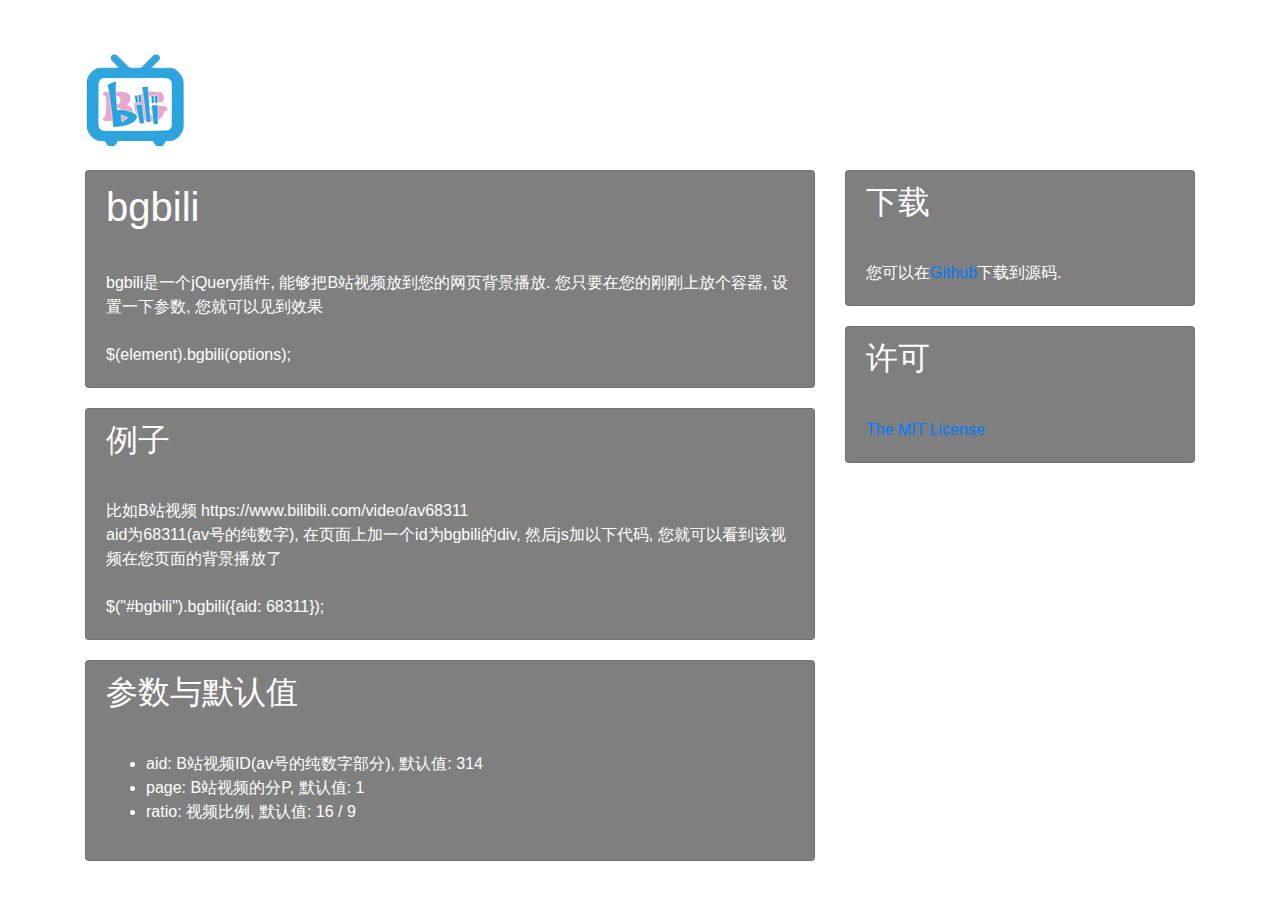
==== docs/index.html @ cc966fa6 "docs" ====
<html lang="en">
<head>
<meta charset="UTF-8">
<meta name="viewport" content="width=device-width, initial-scale=1.0">
<meta http-equiv="X-UA-Compatible" content="ie=edge">
<title>bgbili</title>
<link rel="stylesheet" href="../src/css/bgbili.css">
<link rel="stylesheet" href="https://cdn.jsdelivr.net/npm/bootstrap@4.3.1/dist/css/bootstrap.min.css" integrity="sha256-YLGeXaapI0/5IgZopewRJcFXomhRMlYYjugPLSyNjTY=" crossorigin="anonymous">
<link rel="stylesheet" href="./css/style.css">
<script src="https://cdn.jsdelivr.net/npm/jquery@3.4.1/dist/jquery.min.js" integrity="sha256-CSXorXvZcTkaix6Yvo6HppcZGetbYMGWSFlBw8HfCJo=" crossorigin="anonymous"></script>
<script src="../src/js/bgbili.js"></script>
</head>
<body>
	<div id="bgbili"></div>

	<div id="wrap" class="container">
		<div class="logo">
			<img src="./images/bgbili.png" alt="bgbili">
		</div>
		<div class="row">
			<div class="col col-md-8">
				<div class="card">
					<div class="card-title"><h1>bgbili</h1></div>
					<div class="card-body">bgbili是一个jQuery插件, 能够把B站视频放到您的网页背景播放. 您只要在您的刚刚上放个容器, 设置一下参数, 您就可以见到效果<br><br>$(element).bgbili(options);</div>
				</div>
				<div class="card">
					<div class="card-title"><h2>例子</h2></div>
					<div class="card-body">比如B站视频 https://www.bilibili.com/video/av68311<br>aid为68311(av号的纯数字), 在页面上加一个id为bgbili的div, 然后js加以下代码, 您就可以看到该视频在您页面的背景播放了<br><br>$("#bgbili").bgbili({aid: 68311});</div>
				</div>
				<div class="card">
					<div class="card-title"><h2>参数与默认值</h2></div>
					<div class="card-body">
						<ul>
							<li>aid: B站视频ID(av号的纯数字部分), 默认值: 314</li>
							<li>page: B站视频的分P, 默认值: 1</li>
							<li>ratio: 视频比例, 默认值: 16 / 9</li>
						</ul>
					</div>
				</div>
			</div>
			<div class="col col-md-4">
				<div class="card">
					<div class="card-title"><h2>下载</h2></div>
					<div class="card-body">您可以在<a href="https://github.com/swearl/bgbili/">Github</a>下载到源码.</div>
				</div>
				<div class="card">
					<div class="card-title"><h2>许可</h2></div>
					<div class="card-body"><a href="https://opensource.org/licenses/mit-license.php">The MIT License</a></div>
				</div>
			</div>
		</div>
	</div>

<script>
$(function() {
	$("#bgbili").bgbili({aid: 68311});
});
</script>
</body>
</html>
---- src/css/bgbili.css ----
.bgbili-player {
	top: 0;
	left: 0;
	right: 0;
	bottom: 0;
	position: fixed;
	overflow: hidden;
	z-index: 1;
}
.bgbili-player video {
	position: absolute;
}
.bgbili-mask {
	top: 0;
	left: 0;
	right: 0;
	bottom: 0;
	position: fixed;
	z-index: 2;
}
---- docs/css/style.css ----
#wrap {
	padding-top: 50px;
	padding-bottom: 50px;
	position: relative;
	z-index: 100;
}
#wrap .logo {
	margin-bottom: 20px;
}
#wrap .card {
	background-color: rgba(0, 0, 0, 0.5);
	color: #fff;
}
#wrap .card .card-title {
	padding: 0 1.25rem;
	margin-top: .75rem;
}
.card +  .card {
	margin-top: 20px;
}
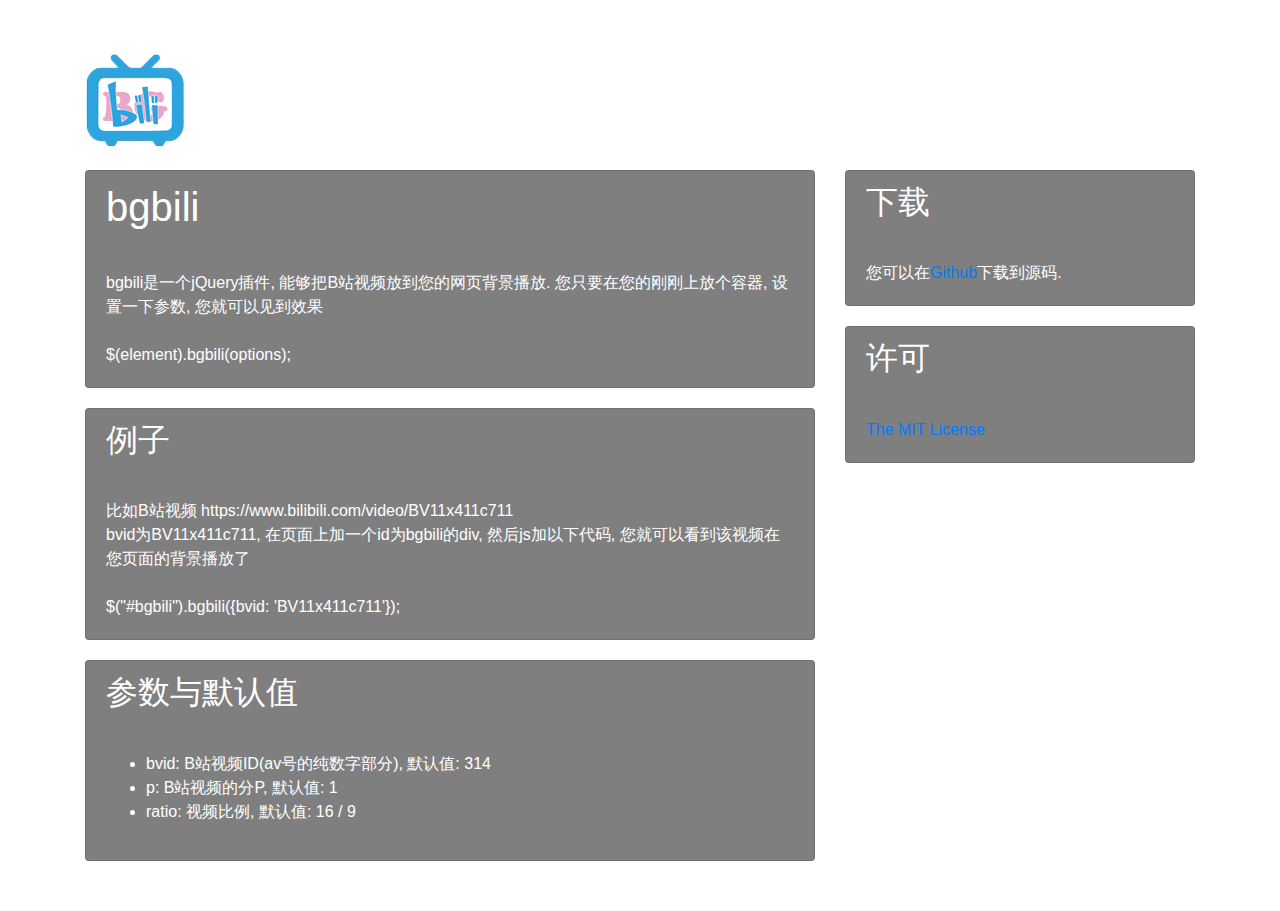
==== commit 2e2b525e: "使用JsonBird解决跨域问题" ====
--- a/docs/index.html
+++ b/docs/index.html
@@ -1,60 +1,84 @@
 <html lang="en">
-<head>
-<meta charset="UTF-8">
-<meta name="viewport" content="width=device-width, initial-scale=1.0">
-<meta http-equiv="X-UA-Compatible" content="ie=edge">
-<title>bgbili</title>
-<link rel="stylesheet" href="../src/css/bgbili.css">
-<link rel="stylesheet" href="https://cdn.jsdelivr.net/npm/bootstrap@4.3.1/dist/css/bootstrap.min.css" integrity="sha256-YLGeXaapI0/5IgZopewRJcFXomhRMlYYjugPLSyNjTY=" crossorigin="anonymous">
-<link rel="stylesheet" href="./css/style.css">
-<script src="https://cdn.jsdelivr.net/npm/jquery@3.4.1/dist/jquery.min.js" integrity="sha256-CSXorXvZcTkaix6Yvo6HppcZGetbYMGWSFlBw8HfCJo=" crossorigin="anonymous"></script>
-<script src="../src/js/bgbili.js"></script>
-</head>
-<body>
-	<div id="bgbili"></div>
+  <head>
+    <meta charset="UTF-8" />
+    <meta name="viewport" content="width=device-width, initial-scale=1.0" />
+    <meta http-equiv="X-UA-Compatible" content="ie=edge" />
+    <title>bgbili</title>
+    <link rel="stylesheet" href="./css/bgbili.css" />
+    <link
+      rel="stylesheet"
+      href="https://cdn.jsdelivr.net/npm/bootstrap@4.3.1/dist/css/bootstrap.min.css"
+      integrity="sha256-YLGeXaapI0/5IgZopewRJcFXomhRMlYYjugPLSyNjTY="
+      crossorigin="anonymous"
+    />
+    <link rel="stylesheet" href="./css/style.css" />
+    <script
+      src="https://cdn.jsdelivr.net/npm/jquery@3.4.1/dist/jquery.min.js"
+      integrity="sha256-CSXorXvZcTkaix6Yvo6HppcZGetbYMGWSFlBw8HfCJo="
+      crossorigin="anonymous"
+    ></script>
+    <script src="./js/bgbili.js"></script>
+  </head>
+  <body>
+    <div id="bgbili"></div>
 
-	<div id="wrap" class="container">
-		<div class="logo">
-			<img src="./images/bgbili.png" alt="bgbili">
-		</div>
-		<div class="row">
-			<div class="col col-md-8">
-				<div class="card">
-					<div class="card-title"><h1>bgbili</h1></div>
-					<div class="card-body">bgbili是一个jQuery插件, 能够把B站视频放到您的网页背景播放. 您只要在您的刚刚上放个容器, 设置一下参数, 您就可以见到效果<br><br>$(element).bgbili(options);</div>
-				</div>
-				<div class="card">
-					<div class="card-title"><h2>例子</h2></div>
-					<div class="card-body">比如B站视频 https://www.bilibili.com/video/av68311<br>aid为68311(av号的纯数字), 在页面上加一个id为bgbili的div, 然后js加以下代码, 您就可以看到该视频在您页面的背景播放了<br><br>$("#bgbili").bgbili({aid: 68311});</div>
-				</div>
-				<div class="card">
-					<div class="card-title"><h2>参数与默认值</h2></div>
-					<div class="card-body">
-						<ul>
-							<li>aid: B站视频ID(av号的纯数字部分), 默认值: 314</li>
-							<li>page: B站视频的分P, 默认值: 1</li>
-							<li>ratio: 视频比例, 默认值: 16 / 9</li>
-						</ul>
-					</div>
-				</div>
-			</div>
-			<div class="col col-md-4">
-				<div class="card">
-					<div class="card-title"><h2>下载</h2></div>
-					<div class="card-body">您可以在<a href="https://github.com/swearl/bgbili/">Github</a>下载到源码.</div>
-				</div>
-				<div class="card">
-					<div class="card-title"><h2>许可</h2></div>
-					<div class="card-body"><a href="https://opensource.org/licenses/mit-license.php">The MIT License</a></div>
-				</div>
-			</div>
-		</div>
-	</div>
+    <div id="wrap" class="container">
+      <div class="logo">
+        <img src="./images/bgbili.png" alt="bgbili" />
+      </div>
+      <div class="row">
+        <div class="col col-md-8">
+          <div class="card">
+            <div class="card-title"><h1>bgbili</h1></div>
+            <div class="card-body">
+              bgbili是一个jQuery插件, 能够把B站视频放到您的网页背景播放.
+              您只要在您的刚刚上放个容器, 设置一下参数, 您就可以见到效果<br /><br />$(element).bgbili(options);
+            </div>
+          </div>
+          <div class="card">
+            <div class="card-title"><h2>例子</h2></div>
+            <div class="card-body">
+              比如B站视频 https://www.bilibili.com/video/BV11x411c711<br />bvid为BV11x411c711,
+              在页面上加一个id为bgbili的div, 然后js加以下代码,
+              您就可以看到该视频在您页面的背景播放了<br /><br />$("#bgbili").bgbili({bvid:
+              'BV11x411c711'});
+            </div>
+          </div>
+          <div class="card">
+            <div class="card-title"><h2>参数与默认值</h2></div>
+            <div class="card-body">
+              <ul>
+                <li>bvid: B站视频ID(av号的纯数字部分), 默认值: 314</li>
+                <li>p: B站视频的分P, 默认值: 1</li>
+                <li>ratio: 视频比例, 默认值: 16 / 9</li>
+              </ul>
+            </div>
+          </div>
+        </div>
+        <div class="col col-md-4">
+          <div class="card">
+            <div class="card-title"><h2>下载</h2></div>
+            <div class="card-body">
+              您可以在<a href="https://github.com/swearl/bgbili/">Github</a
+              >下载到源码.
+            </div>
+          </div>
+          <div class="card">
+            <div class="card-title"><h2>许可</h2></div>
+            <div class="card-body">
+              <a href="https://opensource.org/licenses/mit-license.php"
+                >The MIT License</a
+              >
+            </div>
+          </div>
+        </div>
+      </div>
+    </div>
 
-<script>
-$(function() {
-	$("#bgbili").bgbili({aid: 68311});
-});
-</script>
-</body>
-</html>+    <script>
+      $(function () {
+        $("#bgbili").bgbili({ bvid: "BV11x411c711" });
+      });
+    </script>
+  </body>
+</html>
--- a/docs/css/bgbili.css
+++ b/docs/css/bgbili.css
@@ -0,0 +1,20 @@
+.bgbili-player {
+  top: 0;
+  left: 0;
+  right: 0;
+  bottom: 0;
+  position: fixed;
+  overflow: hidden;
+  z-index: 1;
+}
+.bgbili-player video {
+  position: absolute;
+}
+.bgbili-mask {
+  top: 0;
+  left: 0;
+  right: 0;
+  bottom: 0;
+  position: fixed;
+  z-index: 2;
+}
--- a/docs/css/style.css
+++ b/docs/css/style.css
@@ -1,20 +1,15 @@
 #wrap {
-	padding-top: 50px;
-	padding-bottom: 50px;
-	position: relative;
-	z-index: 100;
-}
-#wrap .logo {
-	margin-bottom: 20px;
+  padding-top: 50px;
+  padding-bottom: 50px;
+  position: relative;
+  z-index: 100;
 }
 #wrap .card {
-	background-color: rgba(0, 0, 0, 0.5);
-	color: #fff;
+  background-color: rgba(0, 0, 0, 0.5);
+  color: #fff;
+  margin-top: 20px;
 }
 #wrap .card .card-title {
-	padding: 0 1.25rem;
-	margin-top: .75rem;
+  padding: 0 1.25rem;
+  margin-top: 0.75rem;
 }
-.card +  .card {
-	margin-top: 20px;
-}